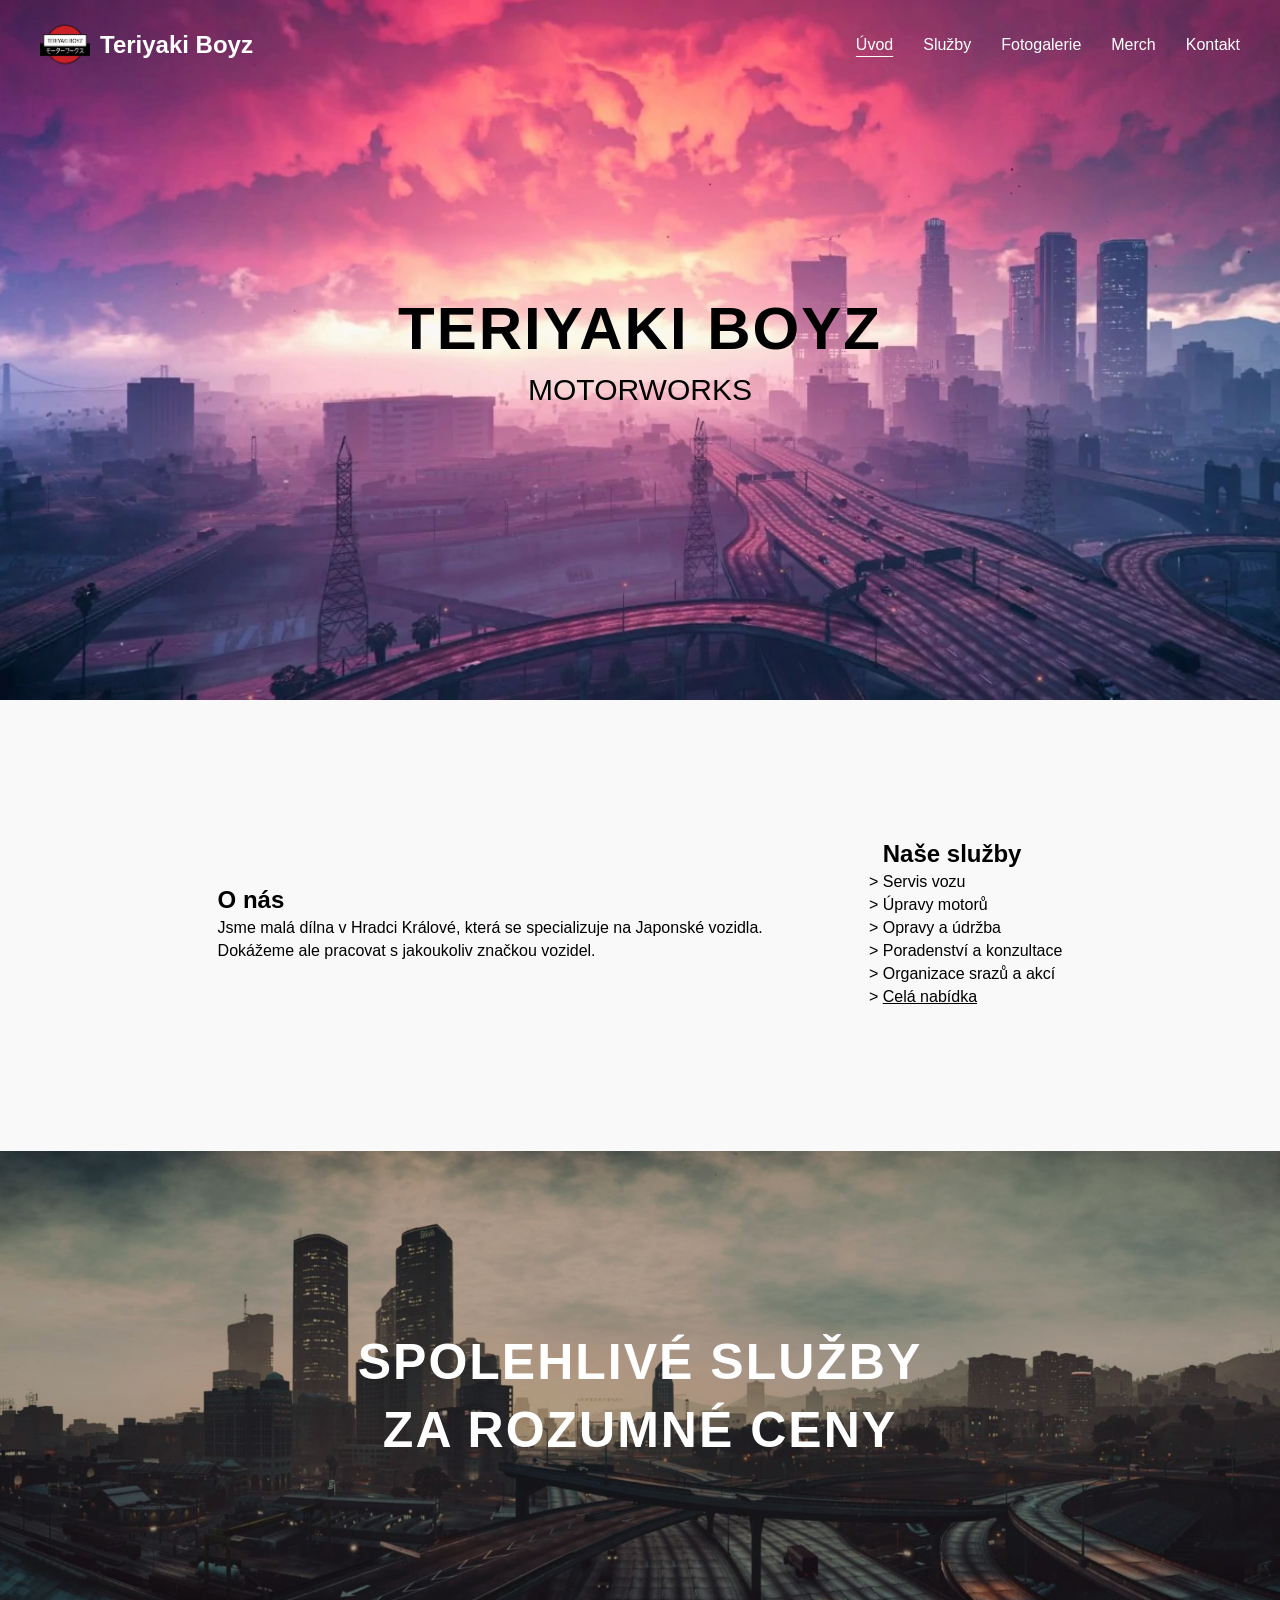
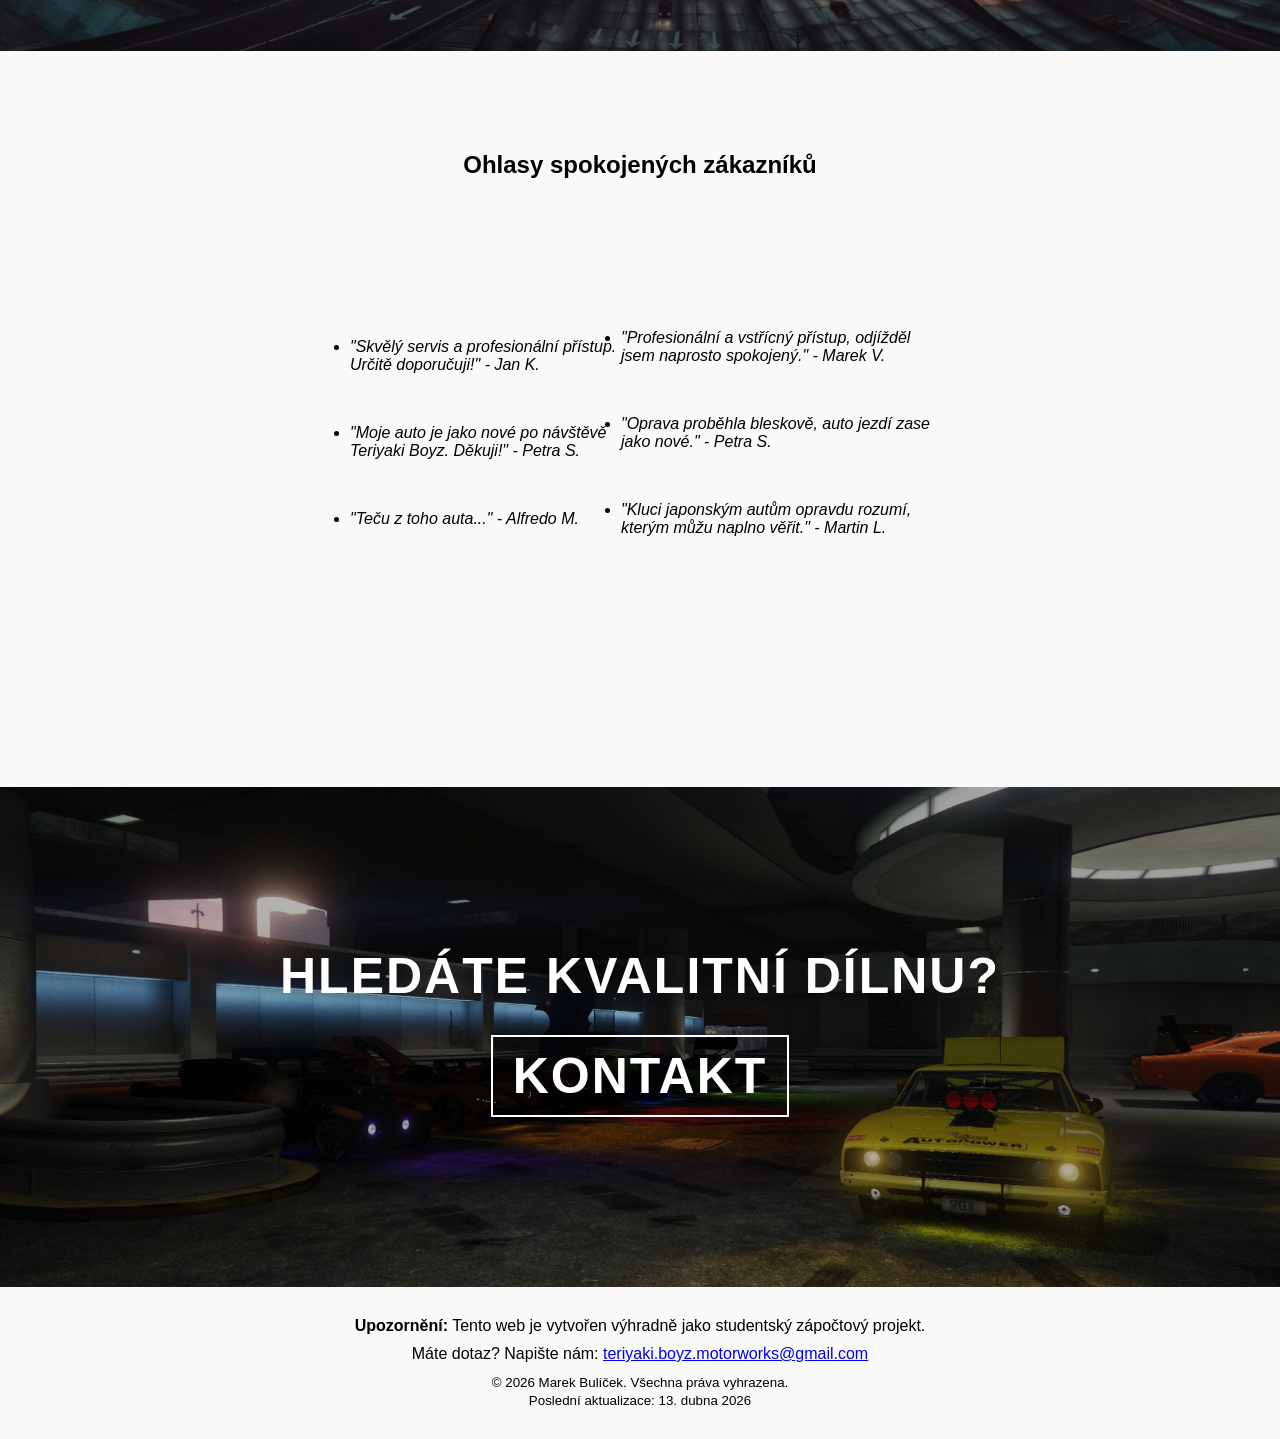
==== index.html @ 833f0b2e "Created repo Created repo" ====
<!DOCTYPE html>
<html lang="en">
<head>
    <meta charset="UTF-8">
    <meta name="viewport" content="width=device-width, initial-scale=1.0">
    <title>Úvodní stránka : Teriyaki Boyz</title>
    <link rel="stylesheet" href="style/main.css">
</head>
<body>

    <header class="header">
        <div class="logo">
            <img src="images/Teriyaki-boyz.png" alt="Teriyaki Boyz logo">
            <a href="index.html">Teriyaki Boyz</a>
        </div>

        <nav>
            <ul class="hlavni-menu">
                <li><a href="index.html" class="aktivni">Úvod</a></li>
                <li><a href="services.html">Služby</a></li>
                <li><a href="photogalery.html">Fotogalerie</a></li>
                <li><a href="merch.html">Merch</a></li>
                <li><a href="contact.html">Kontakt</a></li>
            </ul>
        </nav>
    </header>

    <!-- Main logo with text -->
    <section class="hero-banner">
        <div class="hero-obsah">
            <h1>TERIYAKI BOYZ</h1>
            <h2>MOTORWORKS</h2>
        </div>
    </section>

    <!-- Information section about the company and services -->
    <section class="info">
        <div class="o-nas">
            <h2>O nás</h2>
            <p>Jsme malá dílna v Hradci Králové, která se specializuje na Japonské vozidla.</p> 
            <p>Dokážeme ale pracovat s jakoukoliv značkou vozidel.</p>
        </div>

        <div class="sluzby">
            <h2>Naše služby</h2>
            <ul>
                <li>Servis vozu</li>
                <li>Úpravy motorů</li>
                <li>Opravy a údržba</li>
                <li>Poradenství a konzultace</li>
                <li>Organizace srazů a akcí</li>
                <li><a class="odkaz-services" href="services.html">Celá nabídka</a></li>
            </ul>
        </div>
    </section>
    
    <!-- Background image with slogan-->
    <section class="hero-banner-2">
        <div class="hero-obsah-2">
            <h2>SPOLEHLIVÉ SLUŽBY</h2>
            <h2>ZA ROZUMNÉ CENY</h2>
        </div>
    </section>

    <section class="ohlasy-zakazniku">
        <h2>Ohlasy spokojených zákazníků</h2>
        <div class="ohlasy">
            <div class="ohlasy1">
                <ul>
                    <li>"Skvělý servis a profesionální přístup. Určitě doporučuji!" - Jan K.</li>
                    <li>"Moje auto je jako nové po návštěvě Teriyaki Boyz. Děkuji!" - Petra S.</li>
                    <li>"Teču z toho auta..." - Alfredo M.</li>
                </ul>
            </div>

            <div class="ohlasy2">
                <ul>
                    <li>"Profesionální a vstřícný přístup, odjížděl jsem naprosto spokojený." - Marek V.</li>
                    <li>"Oprava proběhla bleskově, auto jezdí zase jako nové." - Petra S.</li>
                    <li>"Kluci japonským autům opravdu rozumí, kterým můžu naplno věřit." - Martin L.</li>
                </ul>
            </div>
        </div>
    </section>

    <!-- Background image with contact information-->
    <section class="hero-banner-3">
        <div class="hero-obsah-3">
            <h2>HLEDÁTE KVALITNÍ DÍLNU?</h2>
            <h2><a class="kontakt" href="contact.html">KONTAKT</a></h2>
        </div>
    </section>

    <!-- Footer with contact information and copyright -->
    <section class="zapati">
        <div class="zapati-text">
            <p class="skolni-projekt">
                <b>Upozornění:</b> Tento web je vytvořen výhradně jako studentský zápočtový projekt.
            </p>
            <p>Máte dotaz? Napište nám: <a href="mailto:teriyaki.boyz.motorworks@gmail.com">teriyaki.boyz.motorworks@gmail.com</a></p>
            <p>
                <small>&copy; 2026 Marek Bulíček. Všechna práva vyhrazena.</small><br>
                <small>Poslední aktualizace: 13. dubna 2026</small>
            </p>
        </div>
    </section>

</body>
</html>
---- style/main.css ----
* {
    font-family: roboto, sans-serif;
    box-sizing: border-box;
    margin: 0;
    padding: 0;
}

html {
    scroll-behavior: smooth;
}

.header {
    /* 1. Nastavíme absolutní pozici, aby hlavička 'levitovala' nad obsahem */
    position: absolute;
    top: 0;
    left: 0;
    width: 100%; /* Musíme zajistit, aby se roztáhla přes celou šířku */
    
    /* 2. Změníme barvu pozadí na průhlednou */
    background-color: transparent; 
    
    /* 3. Pojistka, aby byla hlavička vždy 'nejvýš' a nic ji nepřekrylo */
    z-index: 1000;

    /* Zbytek tvého kódu zůstává stejný */
    display: flex;
    justify-content: space-between;
    align-items: center;
    padding: 20px 40px
}

/* Styl pro logo */
.logo {
    display: flex;
    align-items: center; /* Tohle srovná text přesně na střed k výšce obrázku */
}

.logo a {
    color: #ffffff;
    font-size: 24px;
    font-weight: bold;
    text-decoration: none; /* Odstraní podtržení u názvu firmy */
}

.logo img {
    height: 50px; /* Nastaví výšku loga, aby bylo konzistentní */
    margin-right: 10px; /* Malá mezera mezi logem a textem */
}

/* Styl pro navigační menu */
/* Obal pro samotné odkazy (seznam) */
.hlavni-menu {
    display: flex; /* Seřadí položky seznamu vedle sebe */
    list-style: none; /* Odstraní nevzhledné odrážky puntíků */
    gap: 30px; /* Nastaví rovnoměrné mezery mezi jednotlivými slovy v menu */
}

/* Styl pro jednotlivé odkazy v menu */
.hlavni-menu a {
    color: #ffffff;
    text-decoration: none;
    font-size: 16px;
    transition: color 0.3s; /* Plynulá animace, když na odkaz najedeš myší */
}

/* Zvýraznění aktivní stránky (tvůj požadavek na podtržení) */
.hlavni-menu a.aktivni {
    text-decoration: underline;
    text-underline-offset: 6px; /* Posune čáru kousek pod text, vypadá to moderněji */
}

/* Efekt po najetí myší na ostatní odkazy */
.hlavni-menu a:hover {
    color: #a0a0a0;
}

/* #region Hero banner 1 */
/* Styl pro hero banner */
.hero-banner {
    /* Tady se děje to kouzlo - vložíš fotku na pozadí */
    /* Nezapomeň upravit cestu k obrázku podle tvých složek */
    background-image: url("../images/main/background1.webp"); 
    
    /* Tyto dvě vlastnosti zajistí, že se obrázek nezdeformuje a vyplní celý blok */
    background-size: cover;
    background-position: center;
    
    /* Nastavíme minimální výšku banneru, aby byl pěkně velký */
    /* Můžeš zkusit i hodnotu např. '80vh' (80 % výšky obrazovky) */
    min-height: 700px; 
    
    /* Znovu použijeme náš oblíbený Flexbox pro vycentrování textu uvnitř */
    display: flex;
    justify-content: center; /* Horizontálně na střed */
    align-items: center;     /* Vertikálně na střed */
}

/* Stylování samotného textu */
.hero-obsah {
    text-align: center; /* Aby byly oba nadpisy vycentrované vůči sobě */
}

.hero-obsah h1 {
    color: #000000;
    font-size: 60px;
    margin-bottom: 10px; /* Malá mezera mezi nadpisy */
    letter-spacing: 2px; /* Lehce roztáhne písmena od sebe pro modernější vzhled */
}

.hero-obsah h2 {
    color: #000000;
    font-size: 30px;
    font-weight: normal;
}
/*#endregion*/

/* #region Hero banner 2 */
/* Styl pro sekci hero banner 2 */
.hero-banner-2 {
    /* Tady se děje to kouzlo - vložíš fotku na pozadí */
    /* Nezapomeň upravit cestu k obrázku podle tvých složek */
    background-image: 
        linear-gradient(rgba(0, 0, 0, 0.3), rgba(0, 0, 0, 0.3)), 
        url('../images/main/background2.jpg');
    
    /* Tyto dvě vlastnosti zajistí, že se obrázek nezdeformuje a vyplní celý blok */
    background-size: cover;
    background-position: center;
    
    /* Nastavíme minimální výšku banneru, aby byl pěkně velký */
    /* Můžeš zkusit i hodnotu např. '80vh' (80 % výšky obrazovky) */
    min-height: 500px; 
    
    /* Znovu použijeme náš oblíbený Flexbox pro vycentrování textu uvnitř */
    display: flex;
    justify-content: center; /* Horizontálně na střed */
    align-items: center;     /* Vertikálně na střed */
}

/* Stylování samotného textu */
.hero-obsah-2 {
    text-align: center; /* Aby byly oba nadpisy vycentrované vůči sobě */
}

.hero-obsah-2 h2 {
    color: #ffffff;
    font-size: 50px;
    margin-bottom: 10px; /* Malá mezera mezi nadpisy */
    letter-spacing: 2px; /* Lehce roztáhne písmena od sebe pro modernější vzhled */
}
/* #endregion */

/* #region Hero banner 3 */
/* Styl pro sekci hero banner 3 */
.hero-banner-3 {
    /* Tady se děje to kouzlo - vložíš fotku na pozadí */
    /* Nezapomeň upravit cestu k obrázku podle tvých složek */
    background-image: 
        linear-gradient(rgba(0, 0, 0, 0.3), rgba(0, 0, 0, 0.3)), 
        url('../images/main/background3.jpg');
    
    /* Tyto dvě vlastnosti zajistí, že se obrázek nezdeformuje a vyplní celý blok */
    background-size: cover;
    background-position: center;
    
    /* Nastavíme minimální výšku banneru, aby byl pěkně velký */
    /* Můžeš zkusit i hodnotu např. '80vh' (80 % výšky obrazovky) */
    min-height: 500px; 
    
    /* Znovu použijeme náš oblíbený Flexbox pro vycentrování textu uvnitř */
    display: flex;
    justify-content: center; /* Horizontálně na střed */
    align-items: center;     /* Vertikálně na střed */
}

/* Stylování samotného textu */
.hero-obsah-3 {
    text-align: center; /* Aby byly oba nadpisy vycentrované vůči sobě */
}

.hero-obsah-3 .kontakt{ 
    padding: 10px 20px;
    text-decoration: none;
    font-size: 50px;
    margin-top: 20px;
    color: #ffffff;
}

.hero-obsah-3 h2 {
    color: #ffffff;
    font-size: 50px;
    margin-bottom: 10px; /* Malá mezera mezi nadpisy */
    letter-spacing: 2px; /* Lehce roztáhne písmena od sebe pro modernější vzhled */
}

/* Design tlačítka */
.kontakt {
    display: inline-block;    /* Zásadní pro správné fungování paddingu */
    padding: 12px 30px;       /* Vnitřní prostor tlačítka */
    border: 2px solid #ffffff; /* Tvůj požadovaný malý border */
    text-decoration: none;    /* Odstraní podtržení textu */
    color: #ffffff;           /* Barva textu */
    text-transform: uppercase; /* Všechna písmena velká pro agresivnější vzhled */
    font-weight: bold;
    transition: all 0.3s ease; /* Plynulý přechod mezi stavy (hover) */
    margin-top: 15px;
}

/* Hover efekt - co se stane při najetí myší */
.kontakt:hover {
    background-color: #ffffff; /* Tlačítko se "vyplní" bílou */
    color: #000000;              /* Text zčerná, aby byl na bílé vidět */
    cursor: pointer;          /* Ukáže ikonku ruky */
}

/* #endregion */

/* #region O nás */
/* Styl pro sekci 'O nás' */
.info{
    padding: 80px 80px; /* Vytvoří dostatek prostoru kolem textu */
    background-color: #f9f9f9; /* Světle šedé pozadí pro kontrast s hero bannerem */

    display: flex;
    justify-content:center;
    align-items: center;
    padding: 80px 80px
}

.info .o-nas {
    padding: 60px;
}

.o-nas p{
    margin-bottom: 5px; /* Malá mezera mezi jednotlivými body */
    margin-top: 5px;
}

.info .sluzby {
    padding: 60px;
}

.info .sluzby .odkaz-services {
    text-decoration: underline;
    color: #000000;
}

.sluzby li{
    margin-bottom: 5px; /* Malá mezera mezi jednotlivými body */
    margin-top: 5px;
    list-style-type: "> ";
}
/*#endregion*/

/* #region Ohlasy zákazníků */

.ohlasy-zakazniku{
    padding: 100px; /* Vytvoří dostatek prostoru kolem textu */
    background-color: #f9f9f9; /* Světle šedé pozadí pro kontrast s hero bannerem */
}

.ohlasy-zakazniku li {
    margin: 50px 0;
}

.ohlasy-zakazniku h2{
    text-align: center;
}

.ohlasy-zakazniku .ohlasy{
    display: flex;
    justify-content: space-between;
    align-items: center;
    padding: 100px 250px;
    font-style: italic;
}
/* #endregion */

/* #region Footer */
.zapati {
    background-color: #f9f9f9;
    color: #000000;
    text-align: center;
    padding: 20px;
}

.zapati .zapati-text p{
    margin: 10px;
}
/* #endregion */
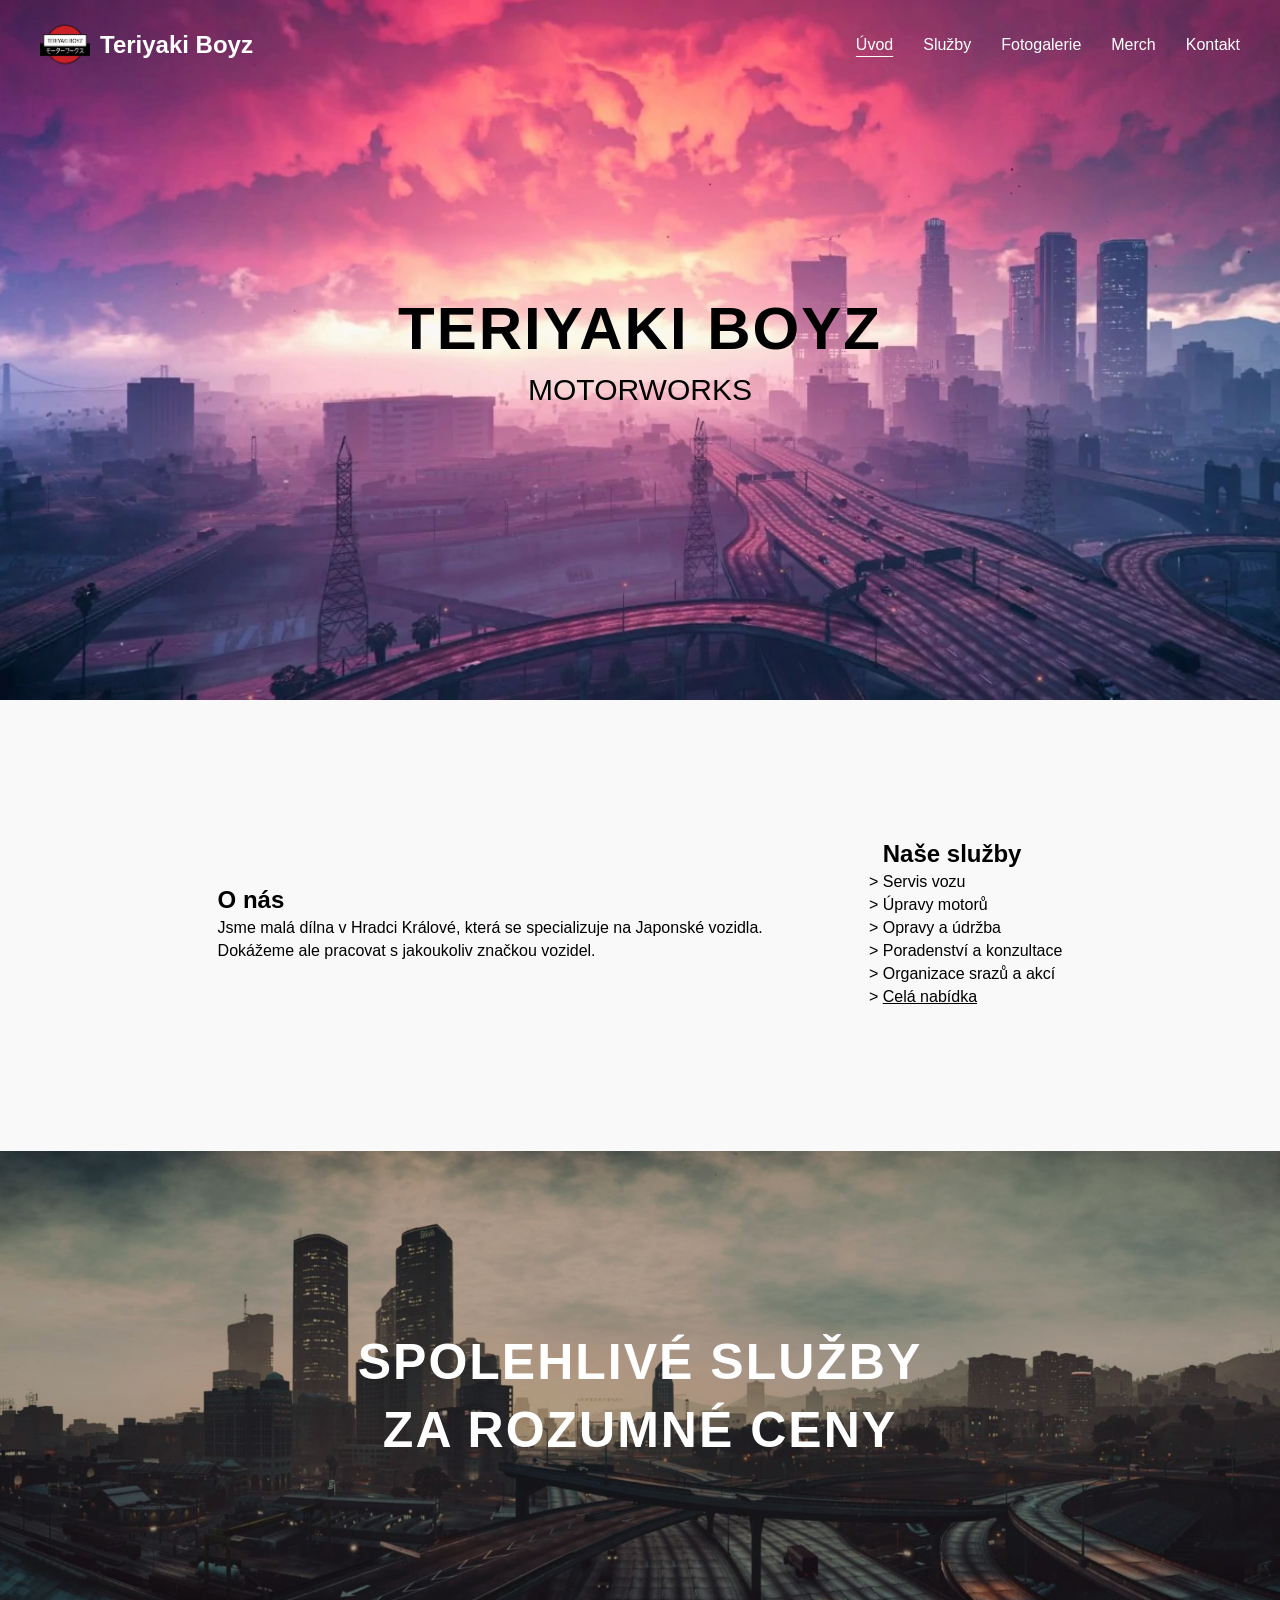
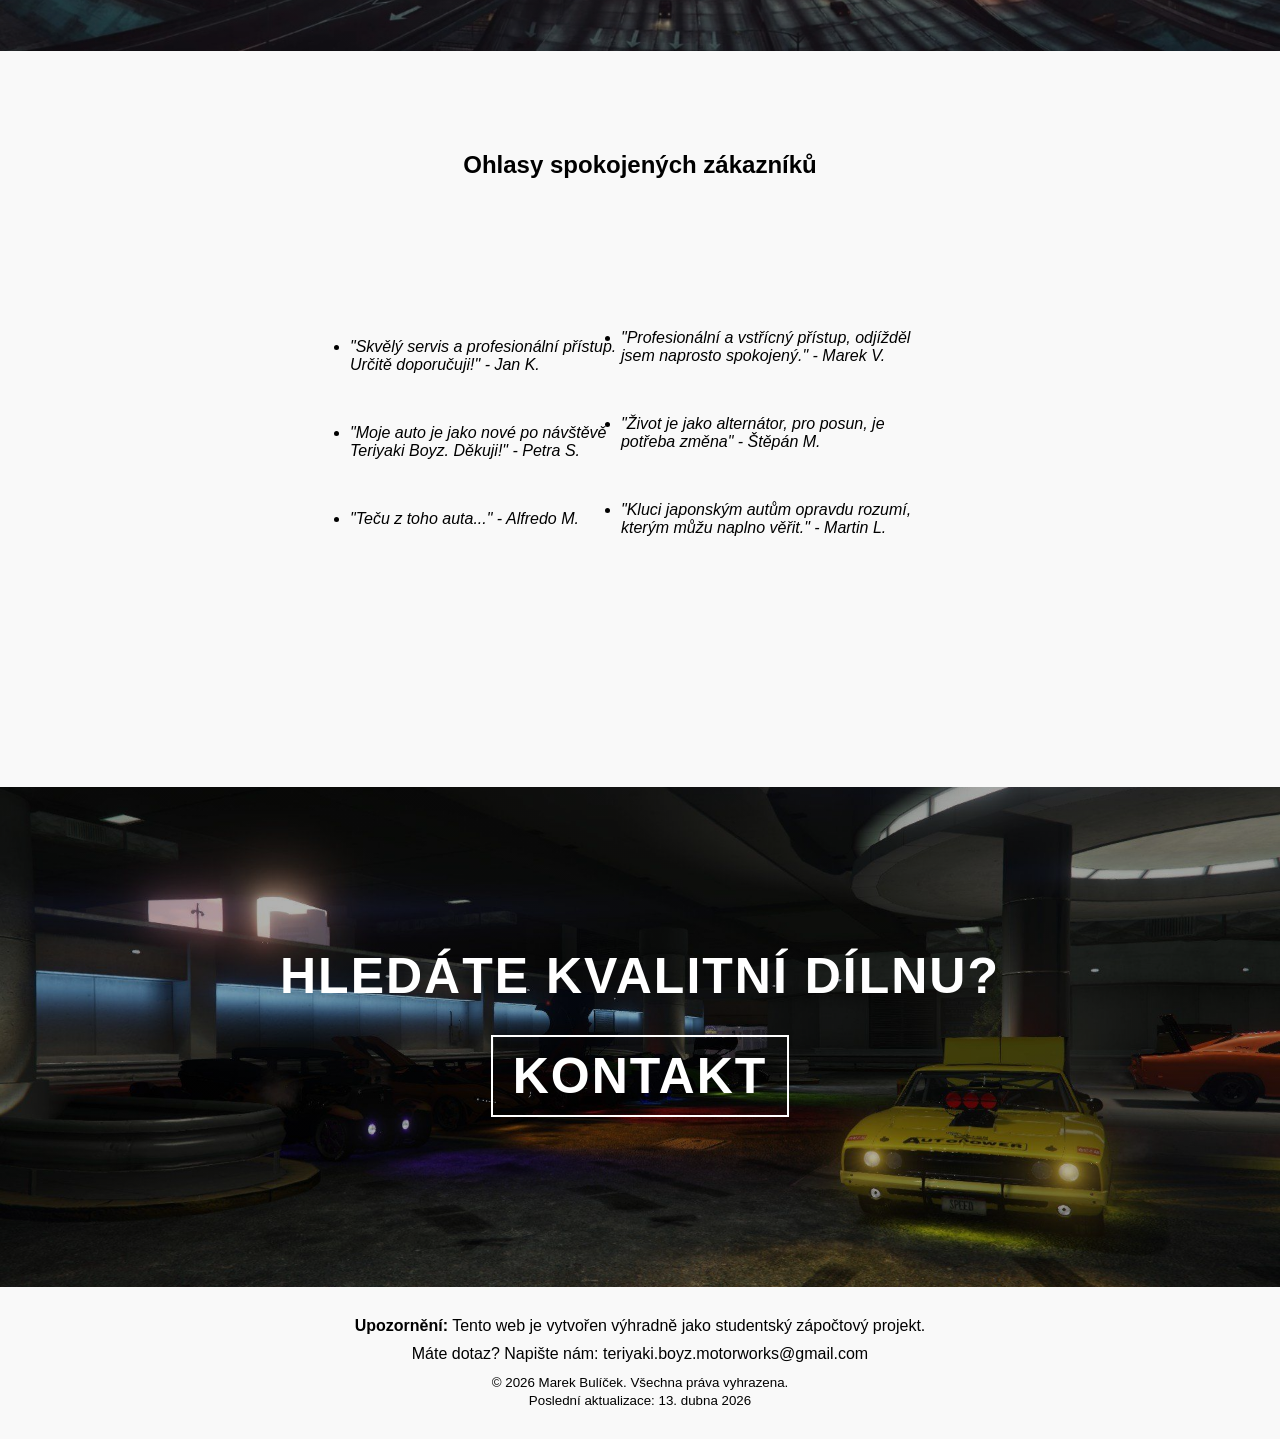
==== commit ae8d19c1: "mailedit mailedit" ====
--- a/index.html
+++ b/index.html
@@ -76,7 +76,7 @@
             <div class="ohlasy2">
                 <ul>
                     <li>"Profesionální a vstřícný přístup, odjížděl jsem naprosto spokojený." - Marek V.</li>
-                    <li>"Oprava proběhla bleskově, auto jezdí zase jako nové." - Petra S.</li>
+                    <li>"Život je jako alternátor, pro posun, je potřeba změna" - Štěpán M.</li>
                     <li>"Kluci japonským autům opravdu rozumí, kterým můžu naplno věřit." - Martin L.</li>
                 </ul>
             </div>
@@ -97,7 +97,7 @@
             <p class="skolni-projekt">
                 <b>Upozornění:</b> Tento web je vytvořen výhradně jako studentský zápočtový projekt.
             </p>
-            <p>Máte dotaz? Napište nám: <a href="mailto:teriyaki.boyz.motorworks@gmail.com">teriyaki.boyz.motorworks@gmail.com</a></p>
+            <p>Máte dotaz? Napište nám: <a class="email" href="mailto:teriyaki.boyz.motorworks@gmail.com">teriyaki.boyz.motorworks@gmail.com</a></p>
             <p>
                 <small>&copy; 2026 Marek Bulíček. Všechna práva vyhrazena.</small><br>
                 <small>Poslední aktualizace: 13. dubna 2026</small>
--- a/style/main.css
+++ b/style/main.css
@@ -287,4 +287,9 @@
 .zapati .zapati-text p{
     margin: 10px;
 }
-/* #endregion */
+
+.email{
+    text-decoration: none;
+    color: #000000;
+}
+/* #endregion */
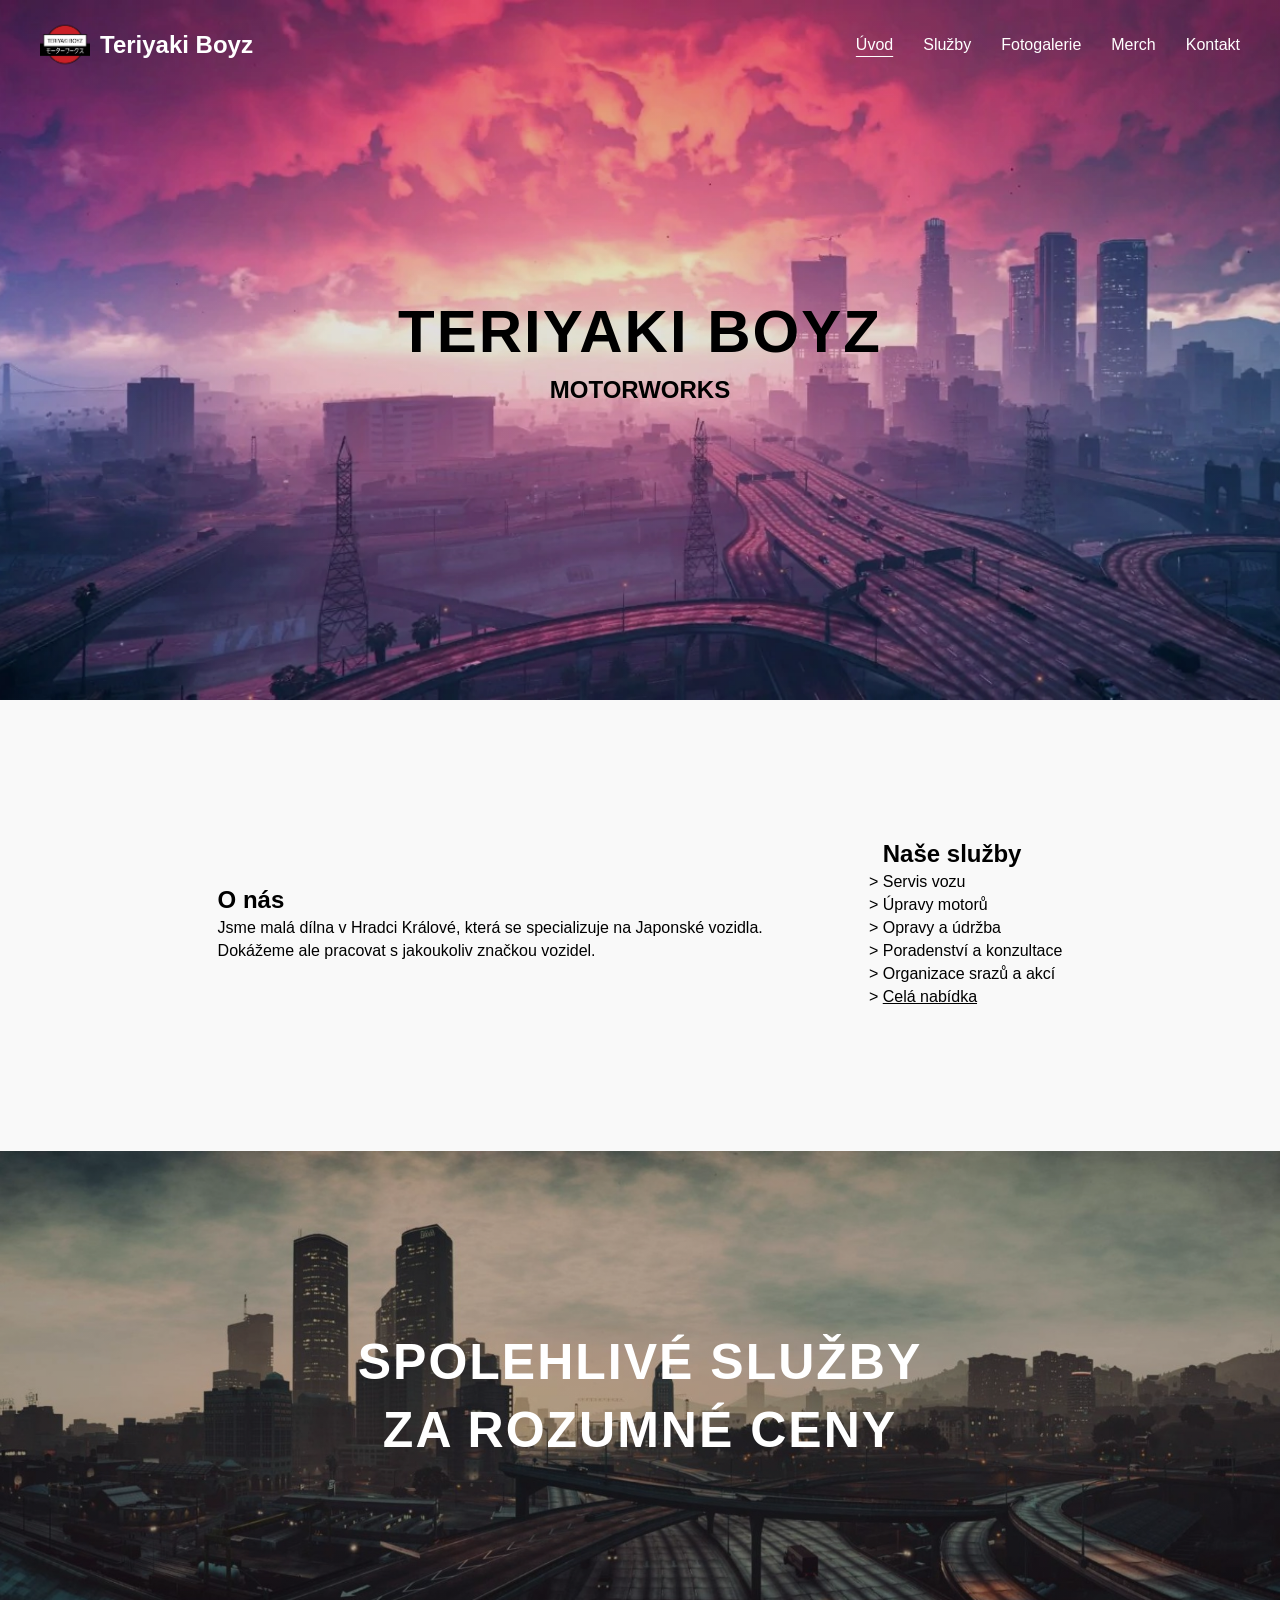
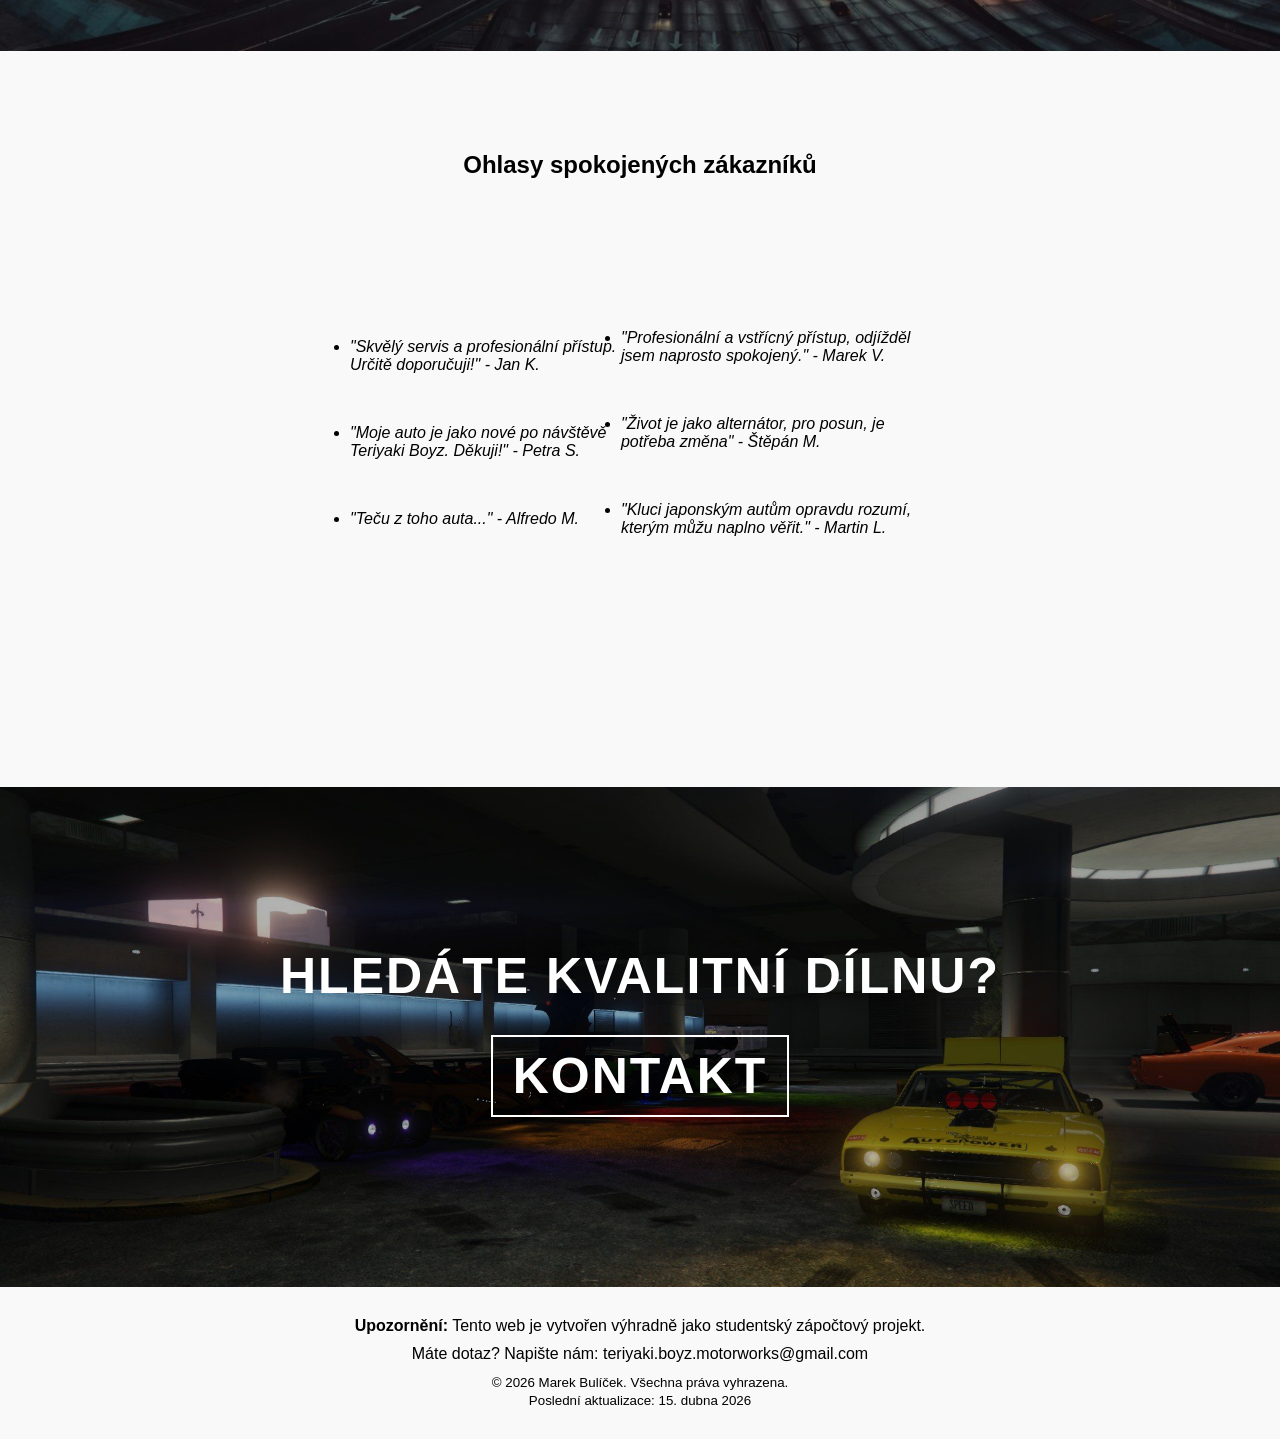
==== commit ee95dae5: "commit commit" ====
--- a/index.html
+++ b/index.html
@@ -1,11 +1,15 @@
 <!DOCTYPE html>
 <html lang="en">
+
 <head>
     <meta charset="UTF-8">
     <meta name="viewport" content="width=device-width, initial-scale=1.0">
     <title>Úvodní stránka : Teriyaki Boyz</title>
+    <link rel="stylesheet" href="style/same-style.css">
     <link rel="stylesheet" href="style/main.css">
+    <link rel="icon" href="images/Teriyaki-boyz.png" type="image/x-icon">
 </head>
+
 <body>
 
     <header class="header">
@@ -37,7 +41,7 @@
     <section class="info">
         <div class="o-nas">
             <h2>O nás</h2>
-            <p>Jsme malá dílna v Hradci Králové, která se specializuje na Japonské vozidla.</p> 
+            <p>Jsme malá dílna v Hradci Králové, která se specializuje na Japonské vozidla.</p>
             <p>Dokážeme ale pracovat s jakoukoliv značkou vozidel.</p>
         </div>
 
@@ -53,7 +57,7 @@
             </ul>
         </div>
     </section>
-    
+
     <!-- Background image with slogan-->
     <section class="hero-banner-2">
         <div class="hero-obsah-2">
@@ -97,13 +101,15 @@
             <p class="skolni-projekt">
                 <b>Upozornění:</b> Tento web je vytvořen výhradně jako studentský zápočtový projekt.
             </p>
-            <p>Máte dotaz? Napište nám: <a class="email" href="mailto:teriyaki.boyz.motorworks@gmail.com">teriyaki.boyz.motorworks@gmail.com</a></p>
+            <p>Máte dotaz? Napište nám: <a class="email"
+                    href="mailto:teriyaki.boyz.motorworks@gmail.com">teriyaki.boyz.motorworks@gmail.com</a></p>
             <p>
                 <small>&copy; 2026 Marek Bulíček. Všechna práva vyhrazena.</small><br>
-                <small>Poslední aktualizace: 13. dubna 2026</small>
+                <small>Poslední aktualizace: 15. dubna 2026</small>
             </p>
         </div>
     </section>
 
 </body>
+
 </html>
--- a/style/same-style.css
+++ b/style/same-style.css
@@ -0,0 +1,104 @@
+* {
+    font-family: roboto, sans-serif;
+    box-sizing: border-box;
+    margin: 0;
+    padding: 0;
+}
+
+html {
+    scroll-behavior: smooth;
+}
+
+hr {
+    width: 60%;
+    height: 2px;
+    background-color: #000000;
+    margin: 40px auto;
+}
+
+.header {
+    position: absolute;
+    top: 0;
+    left: 0;
+    width: 100%;
+    background-color: transparent;
+    z-index: 1000;
+    display: flex;
+    justify-content: space-between;
+    align-items: center;
+    padding: 20px 40px;
+}
+
+.logo {
+    display: flex;
+    align-items: center;
+}
+
+.logo a {
+    color: #ffffff;
+    font-size: 24px;
+    font-weight: bold;
+    text-decoration: none;
+}
+
+.logo img {
+    height: 50px;
+    margin-right: 10px;
+}
+
+.hlavni-menu {
+    display: flex;
+    list-style: none;
+    gap: 30px;
+}
+
+.hlavni-menu a {
+    color: #ffffff;
+    text-decoration: none;
+    font-size: 16px;
+    transition: color 0.3s;
+}
+
+.hlavni-menu a.aktivni {
+    text-decoration: underline;
+    text-underline-offset: 6px;
+}
+
+.hlavni-menu a:hover {
+    color: #a0a0a0;
+}
+
+.hero-banner {
+    background-size: cover;
+    background-position: center;
+    min-height: 700px;
+    display: flex;
+    justify-content: center;
+    align-items: center;
+}
+
+.hero-obsah {
+    text-align: center;
+}
+
+.hero-obsah h1 {
+    font-size: 60px;
+    margin-bottom: 10px;
+    letter-spacing: 2px;
+}
+
+.zapati {
+    background-color: #f9f9f9;
+    color: #000000;
+    text-align: center;
+    padding: 20px;
+}
+
+.zapati .zapati-text p {
+    margin: 10px;
+}
+
+.email {
+    text-decoration: none;
+    color: #000000;
+}
--- a/style/main.css
+++ b/style/main.css
@@ -1,85 +1,11 @@
-* {
-    font-family: roboto, sans-serif;
-    box-sizing: border-box;
-    margin: 0;
-    padding: 0;
-}
-
-html {
-    scroll-behavior: smooth;
-}
-
-.header {
-    /* 1. Nastavíme absolutní pozici, aby hlavička 'levitovala' nad obsahem */
-    position: absolute;
-    top: 0;
-    left: 0;
-    width: 100%; /* Musíme zajistit, aby se roztáhla přes celou šířku */
-    
-    /* 2. Změníme barvu pozadí na průhlednou */
-    background-color: transparent; 
-    
-    /* 3. Pojistka, aby byla hlavička vždy 'nejvýš' a nic ji nepřekrylo */
-    z-index: 1000;
-
-    /* Zbytek tvého kódu zůstává stejný */
-    display: flex;
-    justify-content: space-between;
-    align-items: center;
-    padding: 20px 40px
-}
-
-/* Styl pro logo */
-.logo {
-    display: flex;
-    align-items: center; /* Tohle srovná text přesně na střed k výšce obrázku */
-}
-
-.logo a {
-    color: #ffffff;
-    font-size: 24px;
-    font-weight: bold;
-    text-decoration: none; /* Odstraní podtržení u názvu firmy */
-}
-
-.logo img {
-    height: 50px; /* Nastaví výšku loga, aby bylo konzistentní */
-    margin-right: 10px; /* Malá mezera mezi logem a textem */
-}
-
-/* Styl pro navigační menu */
-/* Obal pro samotné odkazy (seznam) */
-.hlavni-menu {
-    display: flex; /* Seřadí položky seznamu vedle sebe */
-    list-style: none; /* Odstraní nevzhledné odrážky puntíků */
-    gap: 30px; /* Nastaví rovnoměrné mezery mezi jednotlivými slovy v menu */
-}
-
-/* Styl pro jednotlivé odkazy v menu */
-.hlavni-menu a {
-    color: #ffffff;
-    text-decoration: none;
-    font-size: 16px;
-    transition: color 0.3s; /* Plynulá animace, když na odkaz najedeš myší */
-}
-
-/* Zvýraznění aktivní stránky (tvůj požadavek na podtržení) */
-.hlavni-menu a.aktivni {
-    text-decoration: underline;
-    text-underline-offset: 6px; /* Posune čáru kousek pod text, vypadá to moderněji */
-}
-
-/* Efekt po najetí myší na ostatní odkazy */
-.hlavni-menu a:hover {
-    color: #a0a0a0;
-}
-
 /* #region Hero banner 1 */
 /* Styl pro hero banner */
 .hero-banner {
     /* Tady se děje to kouzlo - vložíš fotku na pozadí */
     /* Nezapomeň upravit cestu k obrázku podle tvých složek */
-    background-image: url("../images/main/background1.webp"); 
+    background-image: 
+        linear-gradient(rgba(0, 0, 0, 0.1), rgba(0, 0, 0, 0.1)),
+        url("../images/main/background1.webp"); 
     
     /* Tyto dvě vlastnosti zajistí, že se obrázek nezdeformuje a vyplní celý blok */
     background-size: cover;
@@ -95,22 +21,12 @@
     align-items: center;     /* Vertikálně na střed */
 }
 
-/* Stylování samotného textu */
-.hero-obsah {
-    text-align: center; /* Aby byly oba nadpisy vycentrované vůči sobě */
-}
-
 .hero-obsah h1 {
     color: #000000;
-    font-size: 60px;
-    margin-bottom: 10px; /* Malá mezera mezi nadpisy */
-    letter-spacing: 2px; /* Lehce roztáhne písmena od sebe pro modernější vzhled */
 }
 
 .hero-obsah h2 {
     color: #000000;
-    font-size: 30px;
-    font-weight: normal;
 }
 /*#endregion*/
 
@@ -275,21 +191,3 @@
     font-style: italic;
 }
 /* #endregion */
-
-/* #region Footer */
-.zapati {
-    background-color: #f9f9f9;
-    color: #000000;
-    text-align: center;
-    padding: 20px;
-}
-
-.zapati .zapati-text p{
-    margin: 10px;
-}
-
-.email{
-    text-decoration: none;
-    color: #000000;
-}
-/* #endregion */
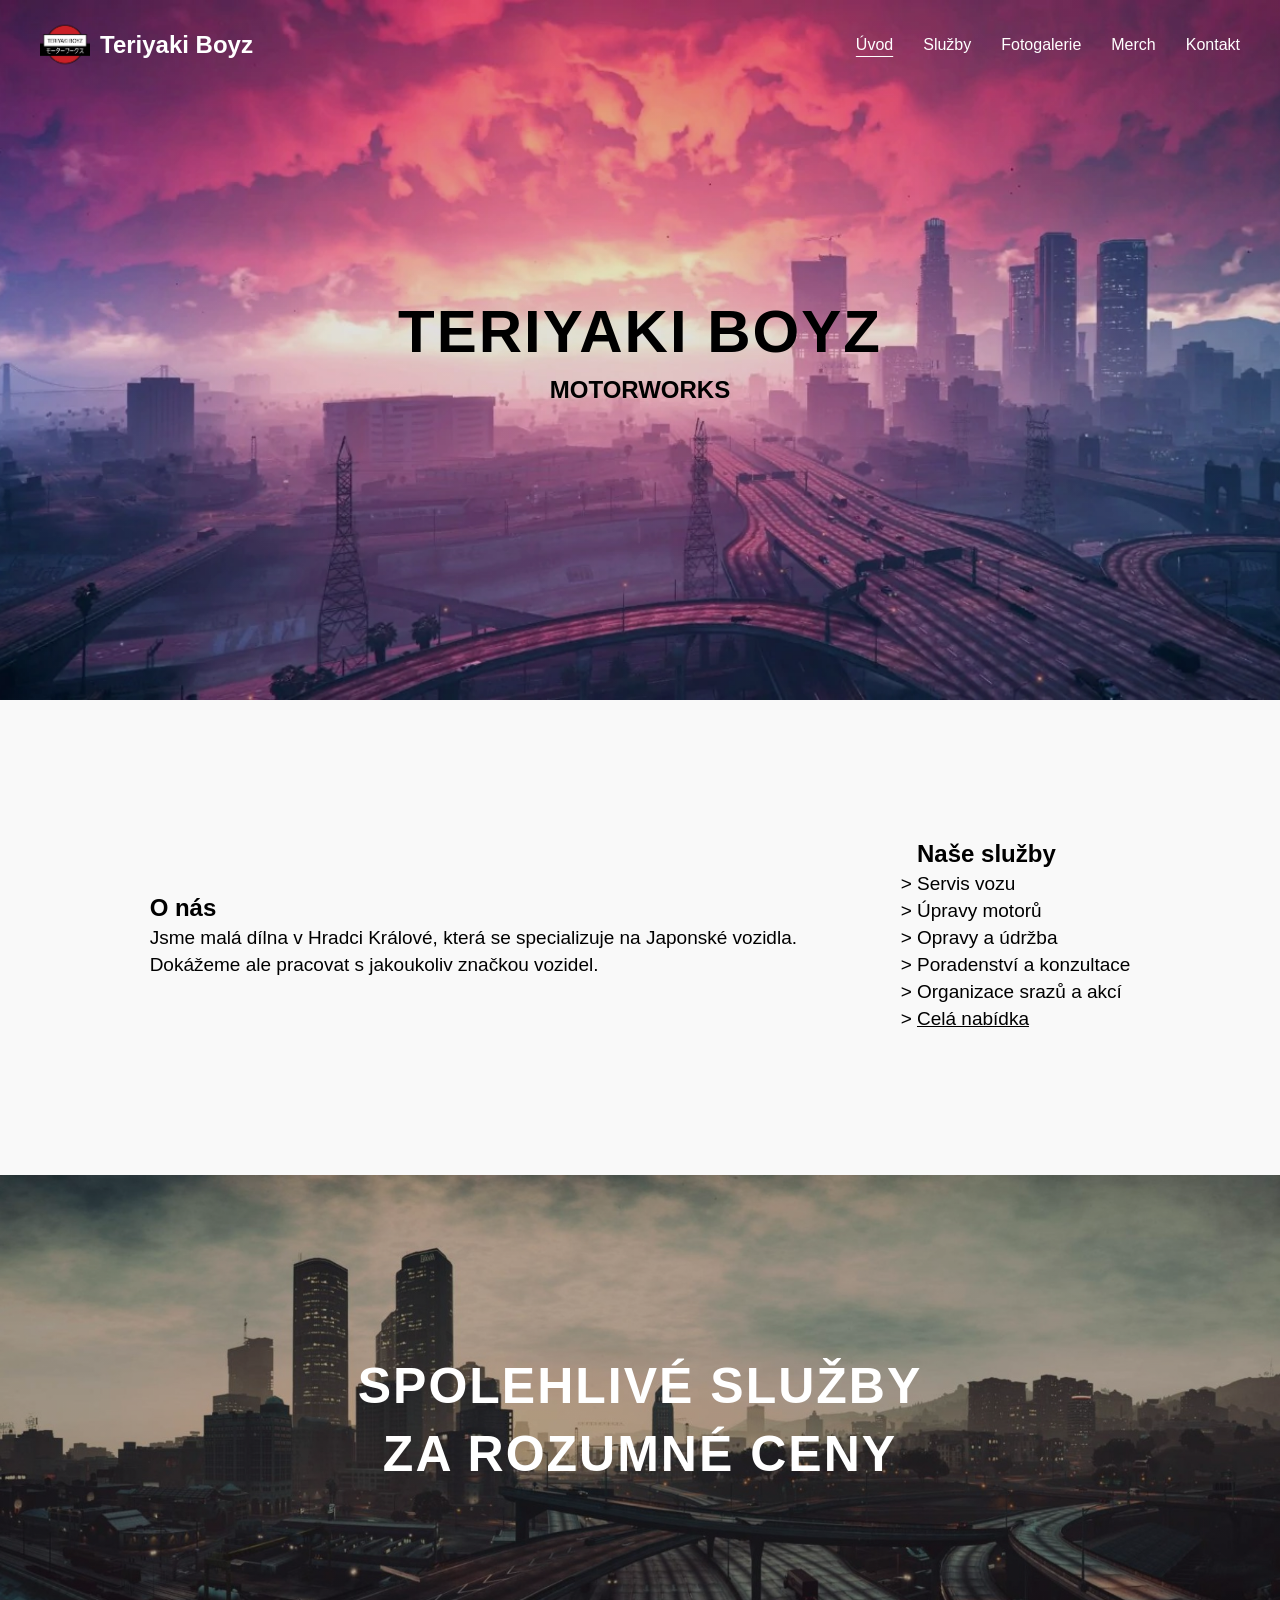
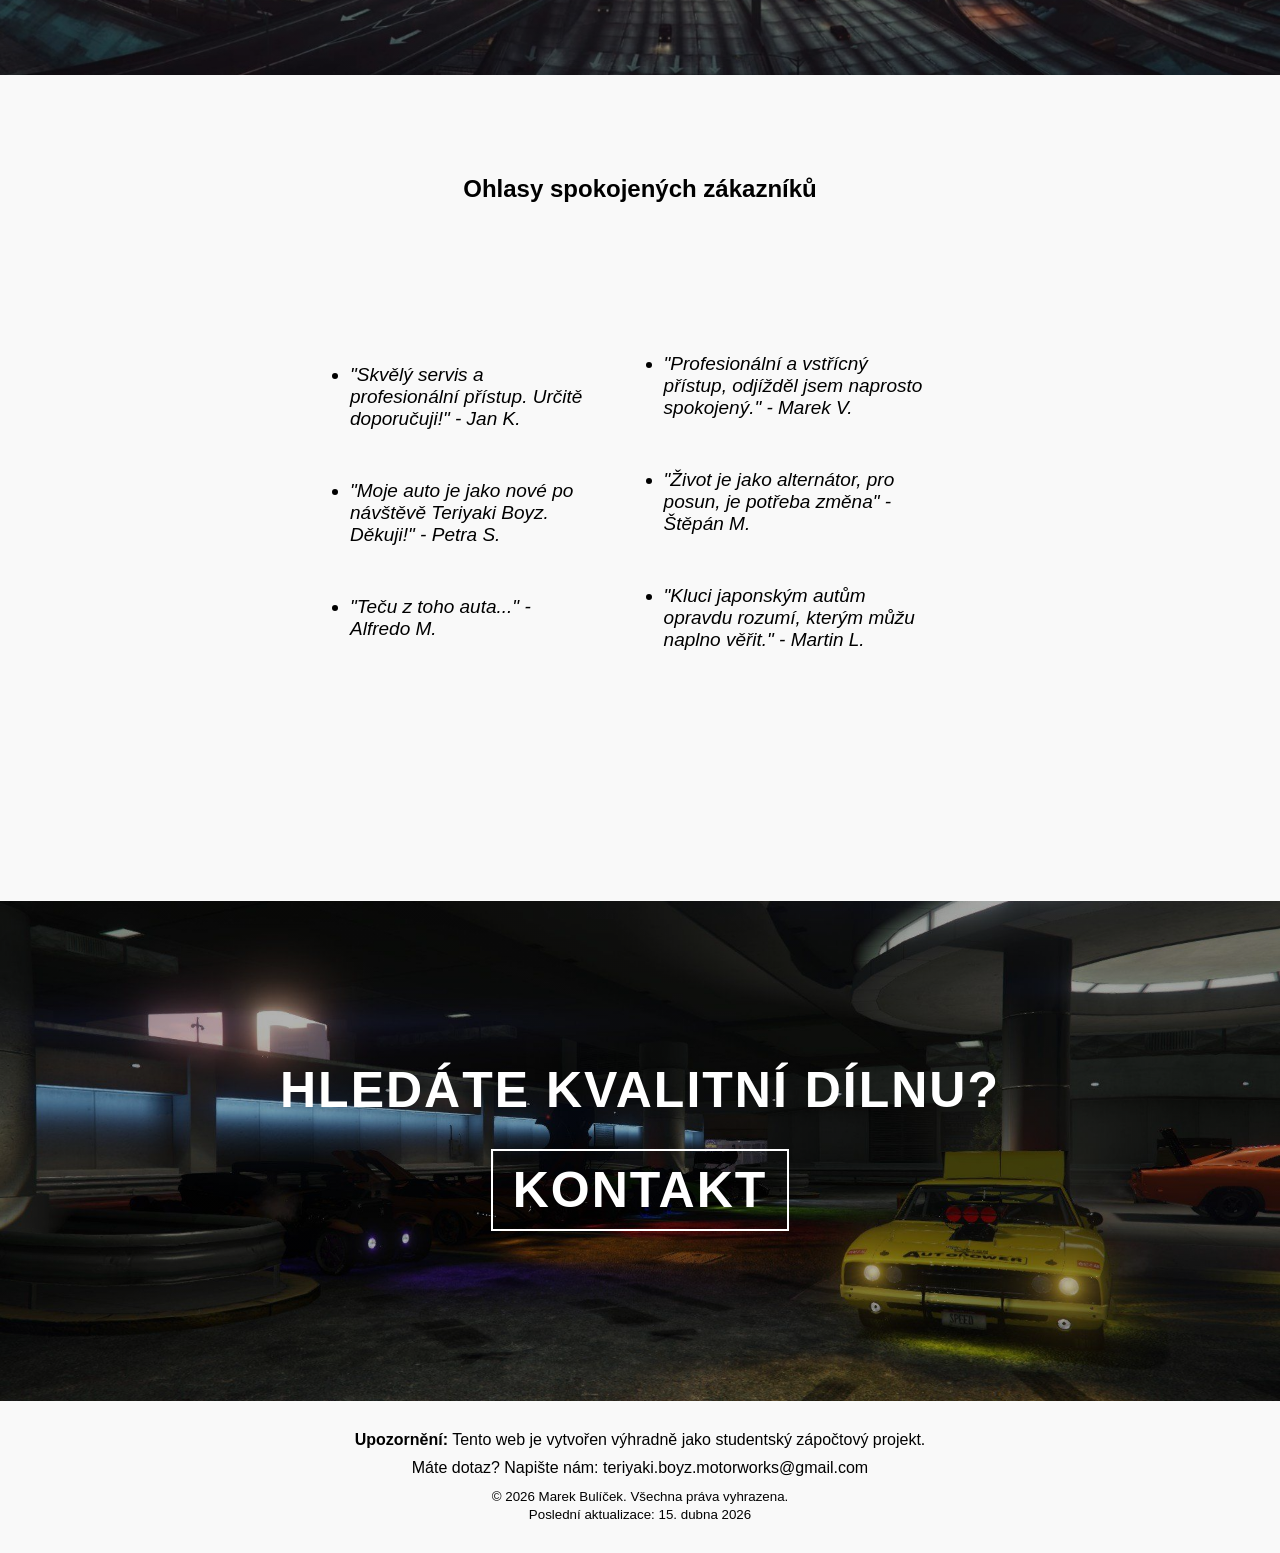
==== commit 52d7f93d: "final-commit final-commit" ====
--- a/index.html
+++ b/index.html
@@ -19,6 +19,13 @@
         </div>
 
         <nav>
+            <input type="checkbox" id="menu-toggle" class="menu-checkbox">
+            <label for="menu-toggle" class="menu-ikona">
+                <span class="cara"></span>
+                <span class="cara"></span>
+                <span class="cara"></span>
+            </label>
+
             <ul class="hlavni-menu">
                 <li><a href="index.html" class="aktivni">Úvod</a></li>
                 <li><a href="services.html">Služby</a></li>
--- a/style/same-style.css
+++ b/style/same-style.css
@@ -14,6 +14,25 @@
     height: 2px;
     background-color: #000000;
     margin: 40px auto;
+}
+
+.menu-checkbox {
+    display: none; 
+}
+
+.menu-ikona {
+    display: none; 
+    flex-direction: column;
+    cursor: pointer;
+    gap: 5px;
+}
+
+.menu-ikona .cara {
+    width: 30px;
+    height: 3px;
+    background-color: #ffffff;
+    border-radius: 3px;
+    transition: 0.3s; 
 }
 
 .header {
@@ -101,4 +120,35 @@
 .email {
     text-decoration: none;
     color: #000000;
+}
+
+@media (max-width: 800px){
+    .menu-ikona {
+        display: flex;
+    }
+
+    .hlavni-menu {
+        display: none;
+        flex-direction: column; 
+        position: absolute;     
+        top: 90px;              
+        left: 0;
+        width: 100%;            
+        background-color: rgba(0, 0, 0, 0.5); 
+        text-align: center;
+        padding: 30px 0;
+        gap: 20px; 
+    }
+
+    .menu-checkbox:checked ~ .hlavni-menu {
+        display: flex;
+    }
+
+    .hlavni-menu a {
+        font-size: 20px;
+    }
+
+    .hero-banner {
+        min-height: 500px !important;
+    }
 }
--- a/style/main.css
+++ b/style/main.css
@@ -1,24 +1,46 @@
+/* #region Responzivita */
+@media (max-width: 800px){
+    .info{
+        flex-direction: column;
+        padding: 40px 20px;
+    }
+
+    .info .o-nas, .info .sluzby{
+        padding: 20px;
+    }
+
+    .ohlasy-zakazniku{
+        padding: 40px 20px;
+    }
+
+    .ohlasy-zakazniku .ohlasy{
+        flex-direction:column;
+        padding: 20px 0 !important;
+    }
+
+    .ohlasy-zakazniku .ohlasy .ohlasy1{
+        margin-right: 0;
+        margin-bottom: 40px;
+    }
+
+    .ohlasy-zakazniku .ohlasy .ohlasy2{
+        margin-left: 0 !important;
+    }
+}
+/* #endregion */
+
 /* #region Hero banner 1 */
-/* Styl pro hero banner */
 .hero-banner {
-    /* Tady se děje to kouzlo - vložíš fotku na pozadí */
-    /* Nezapomeň upravit cestu k obrázku podle tvých složek */
     background-image: 
         linear-gradient(rgba(0, 0, 0, 0.1), rgba(0, 0, 0, 0.1)),
         url("../images/main/background1.webp"); 
     
-    /* Tyto dvě vlastnosti zajistí, že se obrázek nezdeformuje a vyplní celý blok */
     background-size: cover;
     background-position: center;
-    
-    /* Nastavíme minimální výšku banneru, aby byl pěkně velký */
-    /* Můžeš zkusit i hodnotu např. '80vh' (80 % výšky obrazovky) */
     min-height: 700px; 
-    
-    /* Znovu použijeme náš oblíbený Flexbox pro vycentrování textu uvnitř */
-    display: flex;
-    justify-content: center; /* Horizontálně na střed */
-    align-items: center;     /* Vertikálně na střed */
+    display: flex;
+    justify-content: center;
+    align-items: center;
 }
 
 .hero-obsah h1 {
@@ -31,38 +53,28 @@
 /*#endregion*/
 
 /* #region Hero banner 2 */
-/* Styl pro sekci hero banner 2 */
 .hero-banner-2 {
-    /* Tady se děje to kouzlo - vložíš fotku na pozadí */
-    /* Nezapomeň upravit cestu k obrázku podle tvých složek */
     background-image: 
         linear-gradient(rgba(0, 0, 0, 0.3), rgba(0, 0, 0, 0.3)), 
         url('../images/main/background2.jpg');
-    
-    /* Tyto dvě vlastnosti zajistí, že se obrázek nezdeformuje a vyplní celý blok */
+
     background-size: cover;
     background-position: center;
-    
-    /* Nastavíme minimální výšku banneru, aby byl pěkně velký */
-    /* Můžeš zkusit i hodnotu např. '80vh' (80 % výšky obrazovky) */
     min-height: 500px; 
-    
-    /* Znovu použijeme náš oblíbený Flexbox pro vycentrování textu uvnitř */
-    display: flex;
-    justify-content: center; /* Horizontálně na střed */
-    align-items: center;     /* Vertikálně na střed */
-}
-
-/* Stylování samotného textu */
+    display: flex;
+    justify-content: center;
+    align-items: center;
+}
+
 .hero-obsah-2 {
-    text-align: center; /* Aby byly oba nadpisy vycentrované vůči sobě */
+    text-align: center;
 }
 
 .hero-obsah-2 h2 {
     color: #ffffff;
     font-size: 50px;
-    margin-bottom: 10px; /* Malá mezera mezi nadpisy */
-    letter-spacing: 2px; /* Lehce roztáhne písmena od sebe pro modernější vzhled */
+    margin-bottom: 10px;
+    letter-spacing: 2px;
 }
 /* #endregion */
 
@@ -132,10 +144,9 @@
 /* #endregion */
 
 /* #region O nás */
-/* Styl pro sekci 'O nás' */
 .info{
-    padding: 80px 80px; /* Vytvoří dostatek prostoru kolem textu */
-    background-color: #f9f9f9; /* Světle šedé pozadí pro kontrast s hero bannerem */
+    padding: 80px 80px;
+    background-color: #f9f9f9;
 
     display: flex;
     justify-content:center;
@@ -148,8 +159,9 @@
 }
 
 .o-nas p{
-    margin-bottom: 5px; /* Malá mezera mezi jednotlivými body */
+    margin-bottom: 5px;
     margin-top: 5px;
+    font-size: 19px;
 }
 
 .info .sluzby {
@@ -162,21 +174,23 @@
 }
 
 .sluzby li{
-    margin-bottom: 5px; /* Malá mezera mezi jednotlivými body */
+    margin-bottom: 5px;
     margin-top: 5px;
     list-style-type: "> ";
+    font-size: 19px;
 }
 /*#endregion*/
 
 /* #region Ohlasy zákazníků */
 
 .ohlasy-zakazniku{
-    padding: 100px; /* Vytvoří dostatek prostoru kolem textu */
-    background-color: #f9f9f9; /* Světle šedé pozadí pro kontrast s hero bannerem */
+    padding: 100px;
+    background-color: #f9f9f9;
 }
 
 .ohlasy-zakazniku li {
     margin: 50px 0;
+    font-size: 19px;
 }
 
 .ohlasy-zakazniku h2{
@@ -190,4 +204,12 @@
     padding: 100px 250px;
     font-style: italic;
 }
-/* #endregion */
+
+.ohlasy-zakazniku .ohlasy .ohlasy1{
+    margin-right: 40px;
+}
+
+.ohlasy-zakazniku .ohlasy .ohlasy2{
+    margin-left: 40px;
+}
+/* #endregion */
